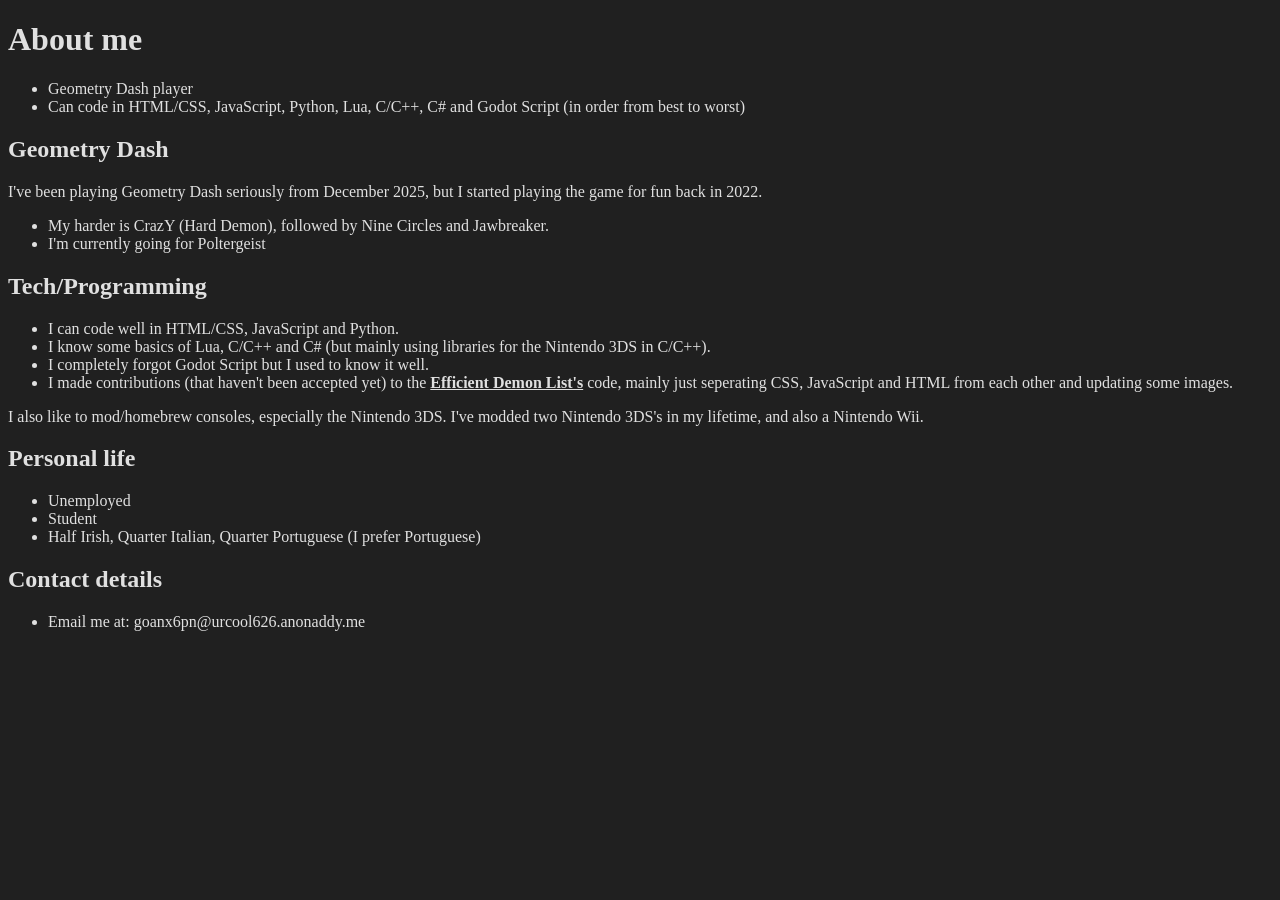
==== index.html @ 3d50f7e4 "Added base files." ====
<!DOCTYPE html>
<html>
<head>
    <meta charset="utf-8">
    <link rel="stylesheet" href="styles.css">
    <title>urcool626</title>
</head>
<body>
    <h1>About me</h1>
    <ul>
        <li>Geometry Dash player</li>
        <li>Can code in HTML/CSS, JavaScript, Python, Lua, C/C++, C# and Godot Script (in order from best to worst)</li>
    </ul>
    <h2>Geometry Dash</h2>
    <p>I've been playing Geometry Dash seriously from December 2025, but I started playing the game for fun back in 2022.</p>
    <ul>
        <li>My harder is CrazY (Hard Demon), followed by Nine Circles and Jawbreaker.</li>
        <li>I'm currently going for Poltergeist</li>
    </ul>
    <h2>Tech/Programming</h2>
    <ul>
        <li>I can code well in HTML/CSS, JavaScript and Python.</li>
        <li>I know some basics of Lua, C/C++ and C# (but mainly using libraries for the Nintendo 3DS in C/C++).</li>
        <li>I completely forgot Godot Script but I used to know it well.</li>
        <li>I made contributions (that haven't been accepted yet) to the <a href="https://bunnythatboings.github.io">Efficient Demon List's</a> code, mainly just seperating CSS, JavaScript and HTML from each other and updating some images.</li>
    </ul>
    <p>I also like to mod/homebrew consoles, especially the Nintendo 3DS. I've modded two Nintendo 3DS's in my lifetime, and also a Nintendo Wii.</p>
    <h2>Personal life</h2>
    <ul>
        <li>Unemployed</li>
        <li>Student</li>
        <li>Half Irish, Quarter Italian, Quarter Portuguese (I prefer Portuguese)</li>
    </ul>
    <h2>Contact details</h2>
    <ul>
        <li>Email me at: goanx6pn@urcool626.anonaddy.me</li>
    </ul>
</body>
</html>
---- styles.css ----
body {
    background-color: rgb(32, 32, 32);
    color: rgb(224, 224, 224);
}

a {
    color: rgb(224, 224, 224);
    font-weight: bold;
}
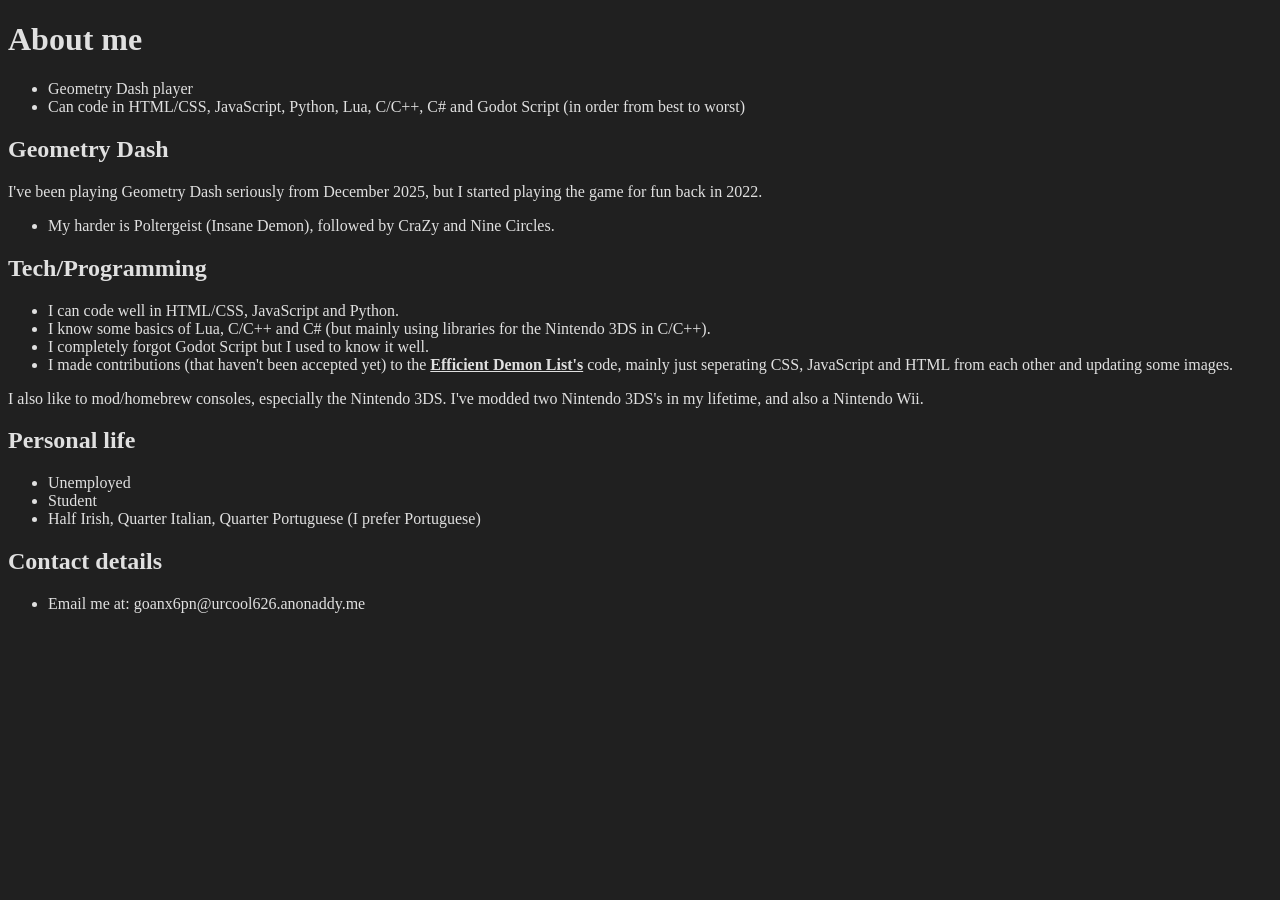
==== commit 994bb9cd: "Updated index.html" ====
--- a/index.html
+++ b/index.html
@@ -14,8 +14,7 @@
     <h2>Geometry Dash</h2>
     <p>I've been playing Geometry Dash seriously from December 2025, but I started playing the game for fun back in 2022.</p>
     <ul>
-        <li>My harder is CrazY (Hard Demon), followed by Nine Circles and Jawbreaker.</li>
-        <li>I'm currently going for Poltergeist</li>
+        <li>My harder is Poltergeist (Insane Demon), followed by CraZy and Nine Circles.</li>
     </ul>
     <h2>Tech/Programming</h2>
     <ul>
@@ -36,4 +35,4 @@
         <li>Email me at: goanx6pn@urcool626.anonaddy.me</li>
     </ul>
 </body>
-</html>+</html>
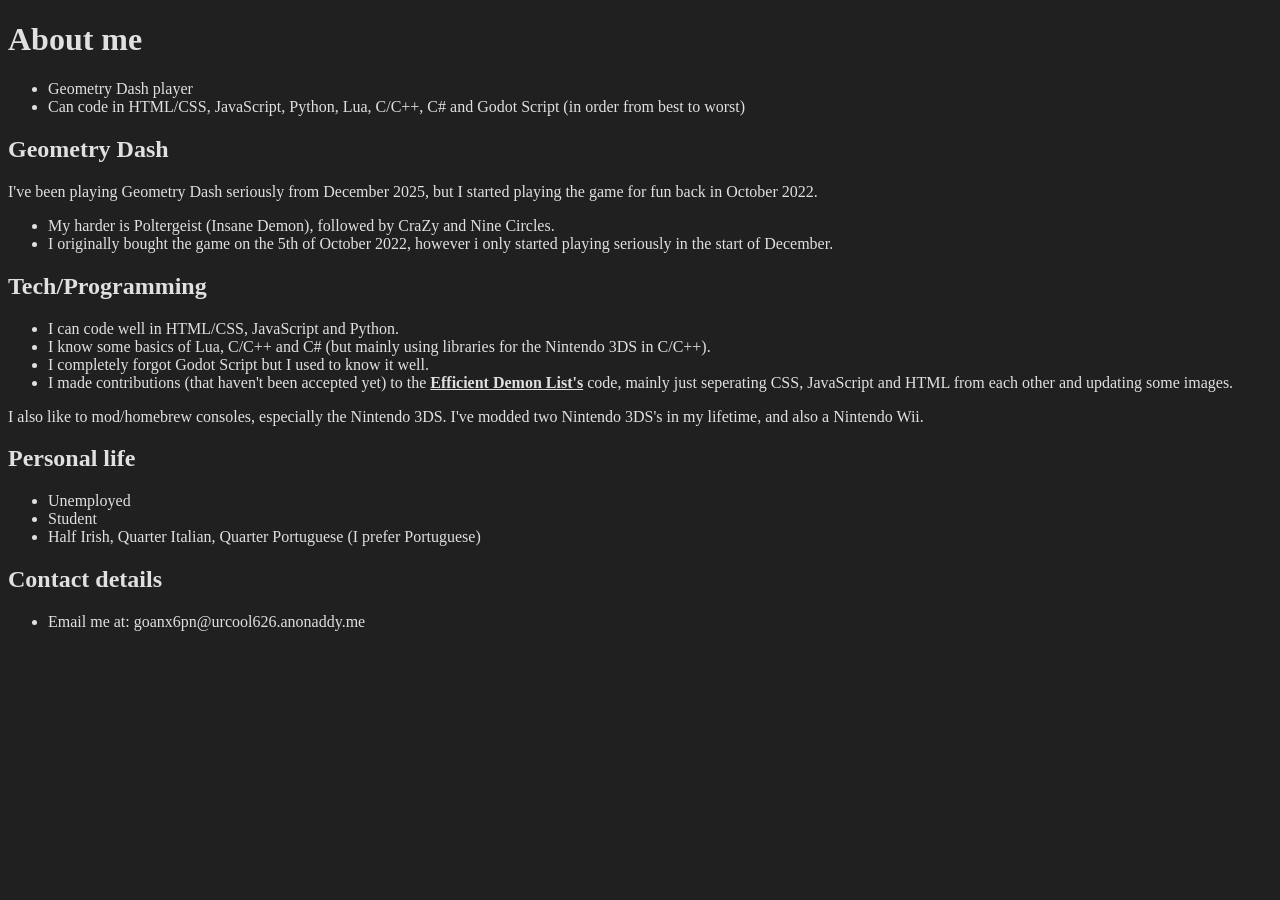
==== commit d475f962: "Updated index.html" ====
--- a/index.html
+++ b/index.html
@@ -12,9 +12,10 @@
         <li>Can code in HTML/CSS, JavaScript, Python, Lua, C/C++, C# and Godot Script (in order from best to worst)</li>
     </ul>
     <h2>Geometry Dash</h2>
-    <p>I've been playing Geometry Dash seriously from December 2025, but I started playing the game for fun back in 2022.</p>
+    <p>I've been playing Geometry Dash seriously from December 2025, but I started playing the game for fun back in October 2022.</p>
     <ul>
         <li>My harder is Poltergeist (Insane Demon), followed by CraZy and Nine Circles.</li>
+        <li>I originally bought the game on the 5th of October 2022, however i only started playing seriously in the start of December.</li>
     </ul>
     <h2>Tech/Programming</h2>
     <ul>
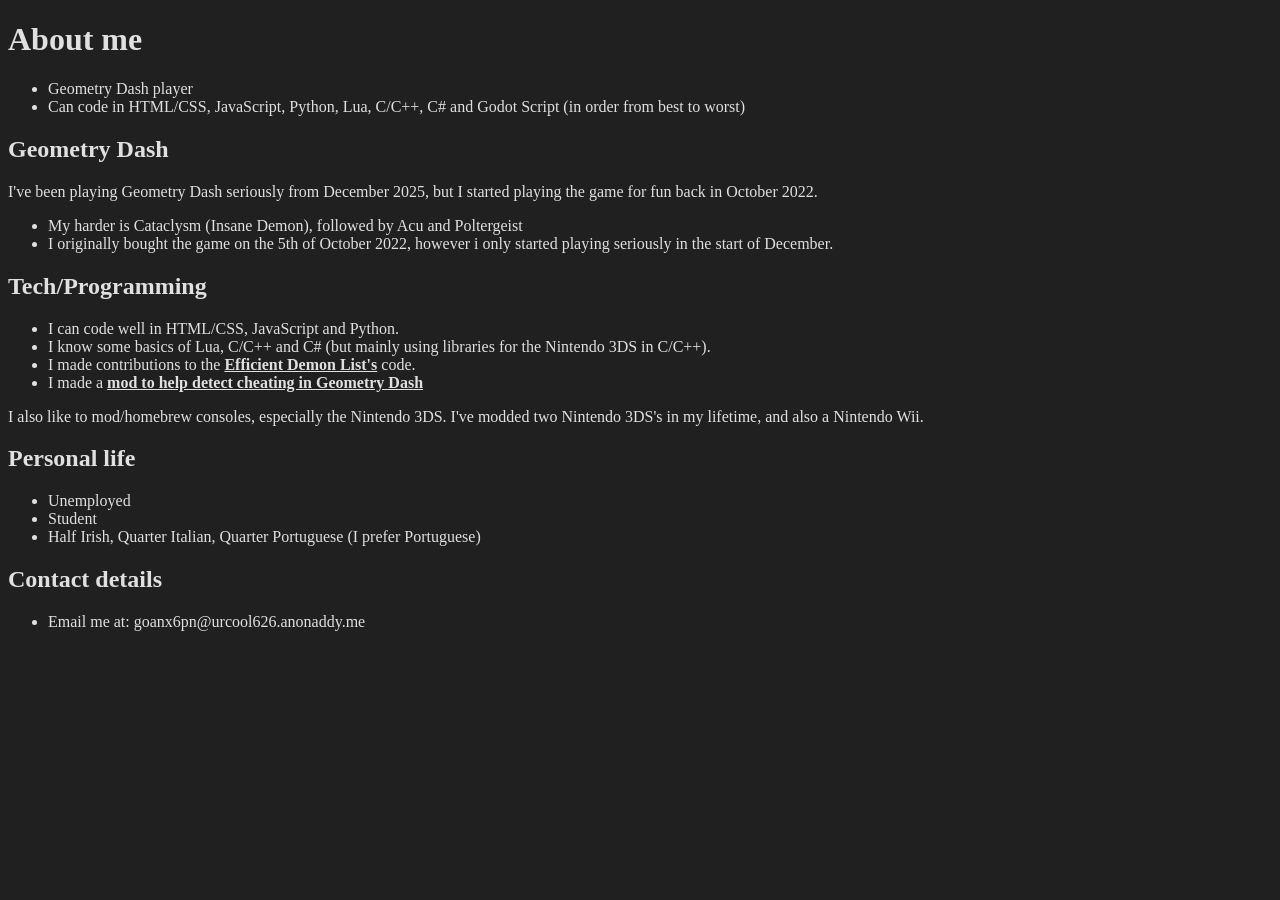
==== commit bf43d581: "Update index.html" ====
--- a/index.html
+++ b/index.html
@@ -14,15 +14,15 @@
     <h2>Geometry Dash</h2>
     <p>I've been playing Geometry Dash seriously from December 2025, but I started playing the game for fun back in October 2022.</p>
     <ul>
-        <li>My harder is Poltergeist (Insane Demon), followed by CraZy and Nine Circles.</li>
+        <li>My harder is Cataclysm (Insane Demon), followed by Acu and Poltergeist</li>
         <li>I originally bought the game on the 5th of October 2022, however i only started playing seriously in the start of December.</li>
     </ul>
     <h2>Tech/Programming</h2>
     <ul>
         <li>I can code well in HTML/CSS, JavaScript and Python.</li>
         <li>I know some basics of Lua, C/C++ and C# (but mainly using libraries for the Nintendo 3DS in C/C++).</li>
-        <li>I completely forgot Godot Script but I used to know it well.</li>
-        <li>I made contributions (that haven't been accepted yet) to the <a href="https://bunnythatboings.github.io">Efficient Demon List's</a> code, mainly just seperating CSS, JavaScript and HTML from each other and updating some images.</li>
+        <li>I made contributions to the <a href="https://bunnythatboings.github.io">Efficient Demon List's</a> code.</li>
+        <li>I made a <a href="/levelhash">mod to help detect cheating in Geometry Dash</a></li>
     </ul>
     <p>I also like to mod/homebrew consoles, especially the Nintendo 3DS. I've modded two Nintendo 3DS's in my lifetime, and also a Nintendo Wii.</p>
     <h2>Personal life</h2>
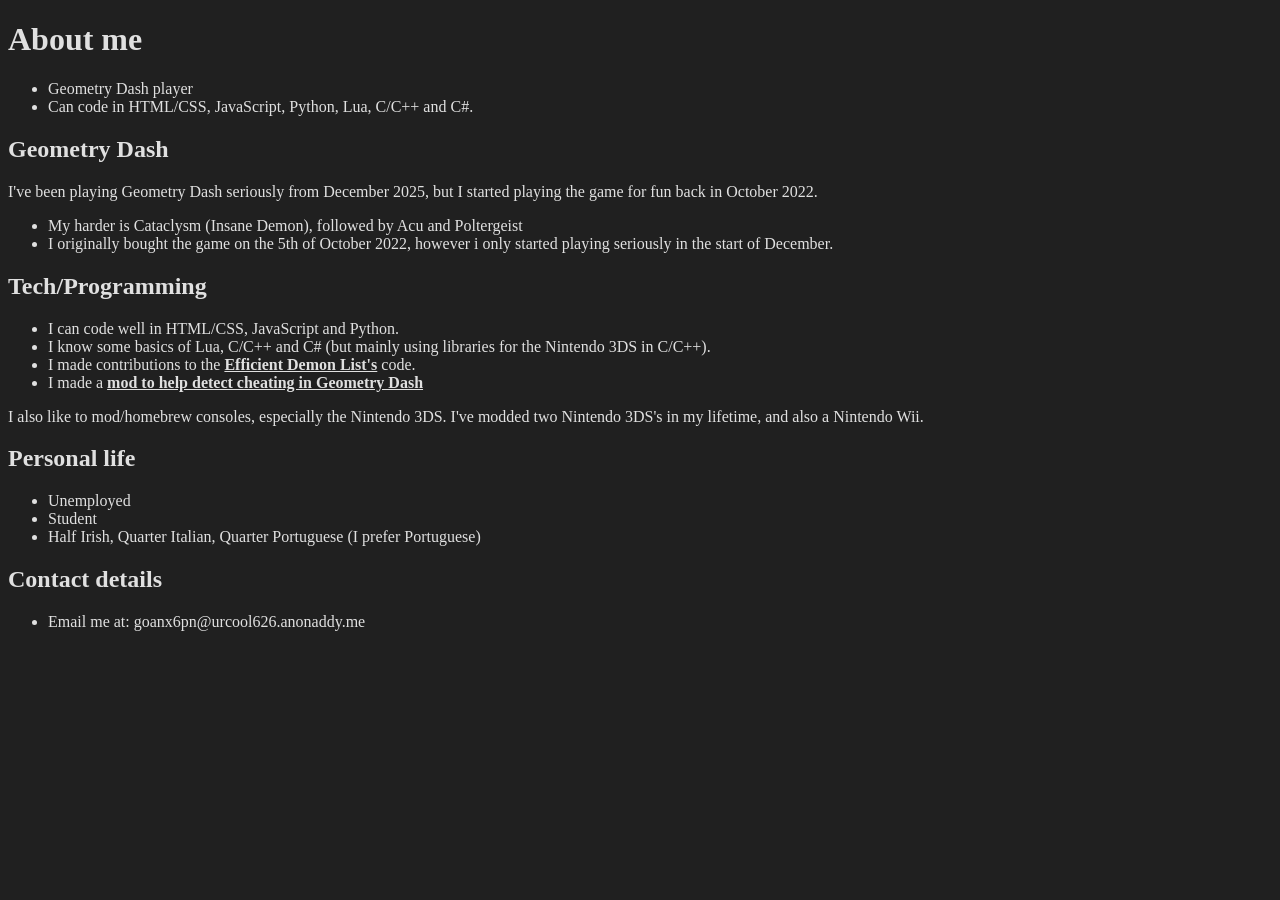
==== commit 49bce045: "Update index.html" ====
--- a/index.html
+++ b/index.html
@@ -9,7 +9,7 @@
     <h1>About me</h1>
     <ul>
         <li>Geometry Dash player</li>
-        <li>Can code in HTML/CSS, JavaScript, Python, Lua, C/C++, C# and Godot Script (in order from best to worst)</li>
+        <li>Can code in HTML/CSS, JavaScript, Python, Lua, C/C++ and C#.</li>
     </ul>
     <h2>Geometry Dash</h2>
     <p>I've been playing Geometry Dash seriously from December 2025, but I started playing the game for fun back in October 2022.</p>
@@ -22,7 +22,7 @@
         <li>I can code well in HTML/CSS, JavaScript and Python.</li>
         <li>I know some basics of Lua, C/C++ and C# (but mainly using libraries for the Nintendo 3DS in C/C++).</li>
         <li>I made contributions to the <a href="https://bunnythatboings.github.io">Efficient Demon List's</a> code.</li>
-        <li>I made a <a href="/levelhash">mod to help detect cheating in Geometry Dash</a></li>
+        <li>I made a <a href="/levelhash.html">mod to help detect cheating in Geometry Dash</a></li>
     </ul>
     <p>I also like to mod/homebrew consoles, especially the Nintendo 3DS. I've modded two Nintendo 3DS's in my lifetime, and also a Nintendo Wii.</p>
     <h2>Personal life</h2>
--- a/styles.css
+++ b/styles.css
@@ -6,4 +6,15 @@
 a {
     color: rgb(224, 224, 224);
     font-weight: bold;
-}+}
+
+button {
+    height: 50px;
+    width: 150px;
+    background-color: #4242f9;
+    border-radius: 8px;
+    border-width: 0;
+    color: white;
+    font-weight: bold;
+    font-size: 17px;
+}
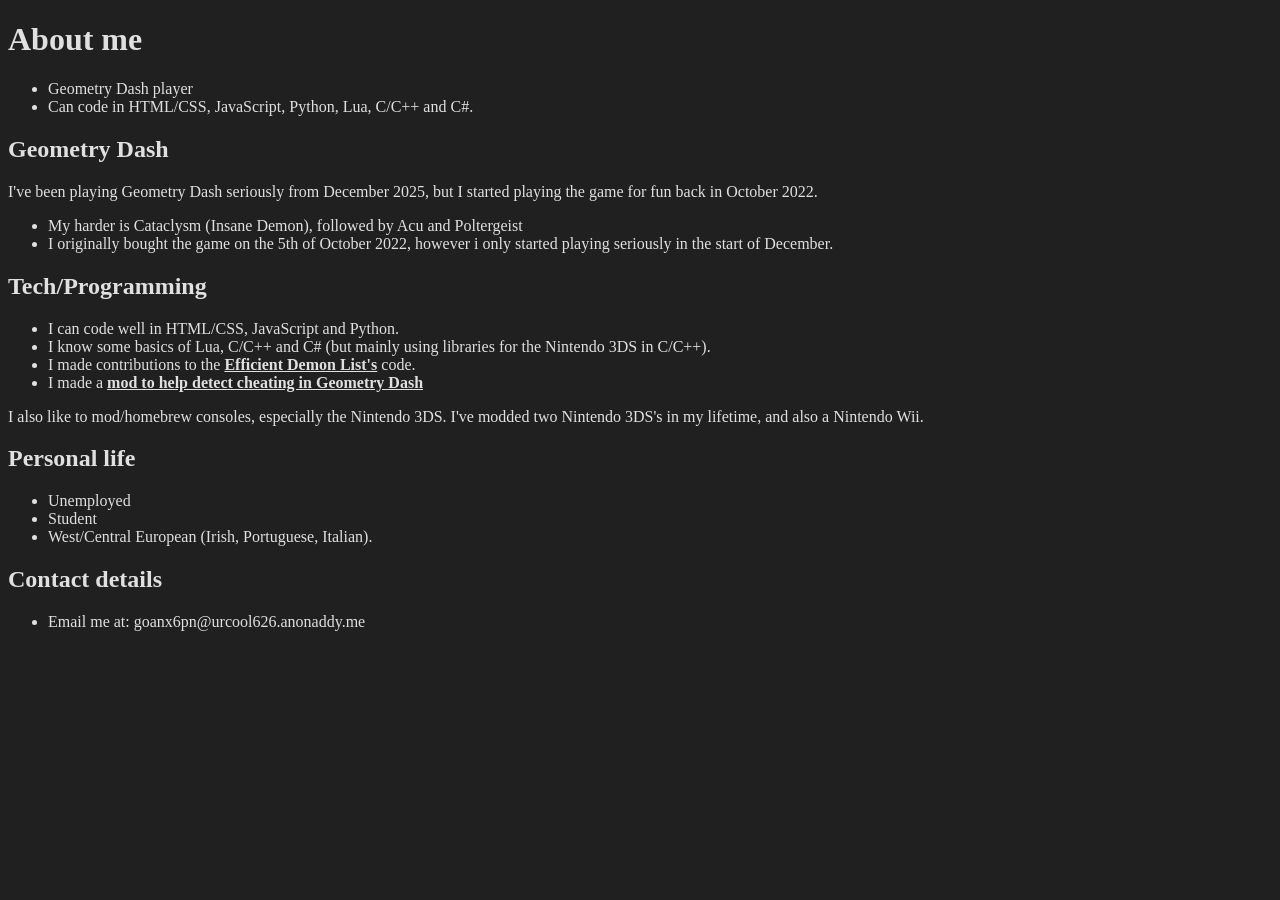
==== commit 0a932d2e: "Update index.html" ====
--- a/index.html
+++ b/index.html
@@ -29,7 +29,7 @@
     <ul>
         <li>Unemployed</li>
         <li>Student</li>
-        <li>Half Irish, Quarter Italian, Quarter Portuguese (I prefer Portuguese)</li>
+        <li>West/Central European (Irish, Portuguese, Italian).</li>
     </ul>
     <h2>Contact details</h2>
     <ul>
